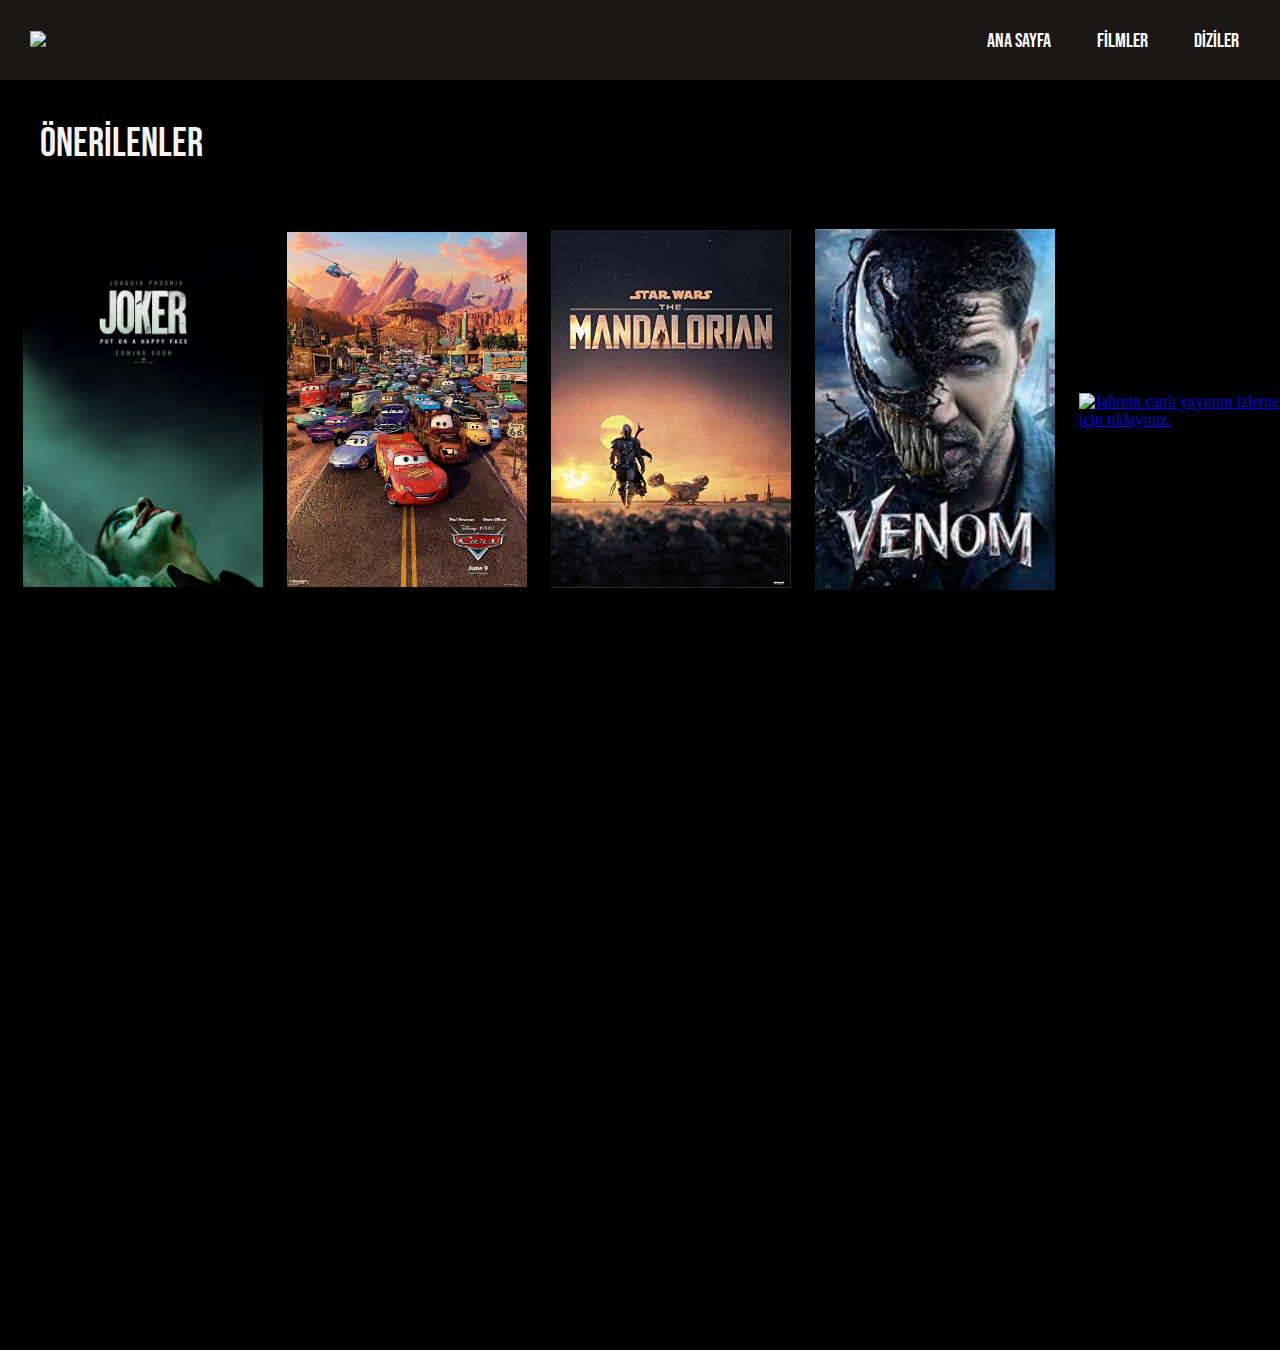
==== index.html @ 1ce27ff2 "Add files via upload" ====
<!DOCTYPE html>
<html lang="tr">
<head>
    <meta charset="UTF-8">
    <meta http-equiv="X-UA-Compatible" content="IE=edge">
    <meta name="viewport" content="width=device-width, initial-scale=1.0">
    <title>Final Denemesi</title>
    <link rel="stylesheet" href="css/style.css">
</head>
<body>
    <div class="container">
        <div class="navbar">
            <div class="logo">
                <a href="index.html"><img src="https://www.freepnglogos.com/uploads/netflix-logo-0.png" width="120"></a>
            </div>
        <ul>
            <li><a href="index.html" class="active">Ana Sayfa</a></li>
            <li><a href="Film.html">Filmler</a></li>
            <li><a href="Dizi.html">Diziler</a></li>
        </ul>
        </div>
        <p>Önerilenler</p>
        <br>
        <div class="picture">
            <table>
                <tr>
                <td><a href="film/netflix_joker.html"><img title="Joker filmini izlemek için tıklayınız." src="img/joker_full.avif" width="240"></a></td>
                <td><a href="film/netflix_cars.html"><img title="Arabalar filmini izlemek için tıklayınız." src="img/800px-Cars_Poster.jpg" width="240"></a></td>
                <td><a href="dizi/netflix_mandalorian.html"><img title="Mandalorian dizisini izlemek için tıklayınız." src="img/41P2BCKuJUL._AC_SY780_.jpg" width="240"></a></td>    
                <td><a href="film/netflix_venom.html"><img title="Venom filmini izlemek için tıklayınız." src="img/indir.jfif" width="240"></a></td>
                <td><a href="canli/jahrein_canli.html"><img title="Jahrein canlı yayınını izlemek için tıklayınız." src="https://upload.wikimedia.org/wikipedia/commons/thumb/7/71/Jahrein_logo.svg/1200px-Jahrein_logo.svg.png" width="240"></a></td>    
            </tr>
                </table>
        
        
            
    
    
        </div>
    </div>
</body>
</html>
---- css/style.css ----
@import url('https://fonts.googleapis.com/css2?family=Bebas+Neue&display=swap');
body{   
    padding: 0;
    margin:0; 
 }

 .container{
    background-color: black;
    background-size: 100% 100%;
    height: 150vh;
}

.container .navbar{
    width: 100%;
    height: 80px;
    background-color:rgba(62, 52, 52, 0.452);
}

.navbar .logo {
    display: inline-block;
    margin-left: 30px;
    margin-top: 20px ;
}

.navbar .logo a{
     text-decoration: none;
     font-size: 30px;
     font-family: sans-serif;
     color: #f3f3f3;
}

.navbar ul{
    float: right;
    margin-right: 20px ; 
}

.navbar ul li{
    list-style: none;
    display:inline-block;
    margin: 0 8px;
    line-height: 50px;

}
.navbar ul li a{
    color: white;
    text-decoration: none;
    font-size: 20px;
    padding: 6px 13px;
    font-family: Bebas Neue; 
    transition: .5s ;
}
.navbar ul li a:hover{
    background: #ff0000;
    border-radius: 2px;
}
.container p{
    color: #f3f3f3;
    font-family: Bebas Neue;
    font-size: 40px;
    margin-left: 40px;
}
.container iframe{
    margin-left: 190px;
    margin-top: 40px;
}
.container .picture a{
    margin-left: 20px;
    margin-top: 10px;
}
.container .picture table tr a{
    margin-left: 20px;
    margin-top: 30px;
}
.container .boşluk p{
    color: black;
    font-size: 20px;
}
.container .hakkinda p{
    font-family: Bebas Neue;
    font-size: 20px;
    color: white;
    margin-left: 180px;
}
.container .hakkinda img{
    margin-left: 180px;
}
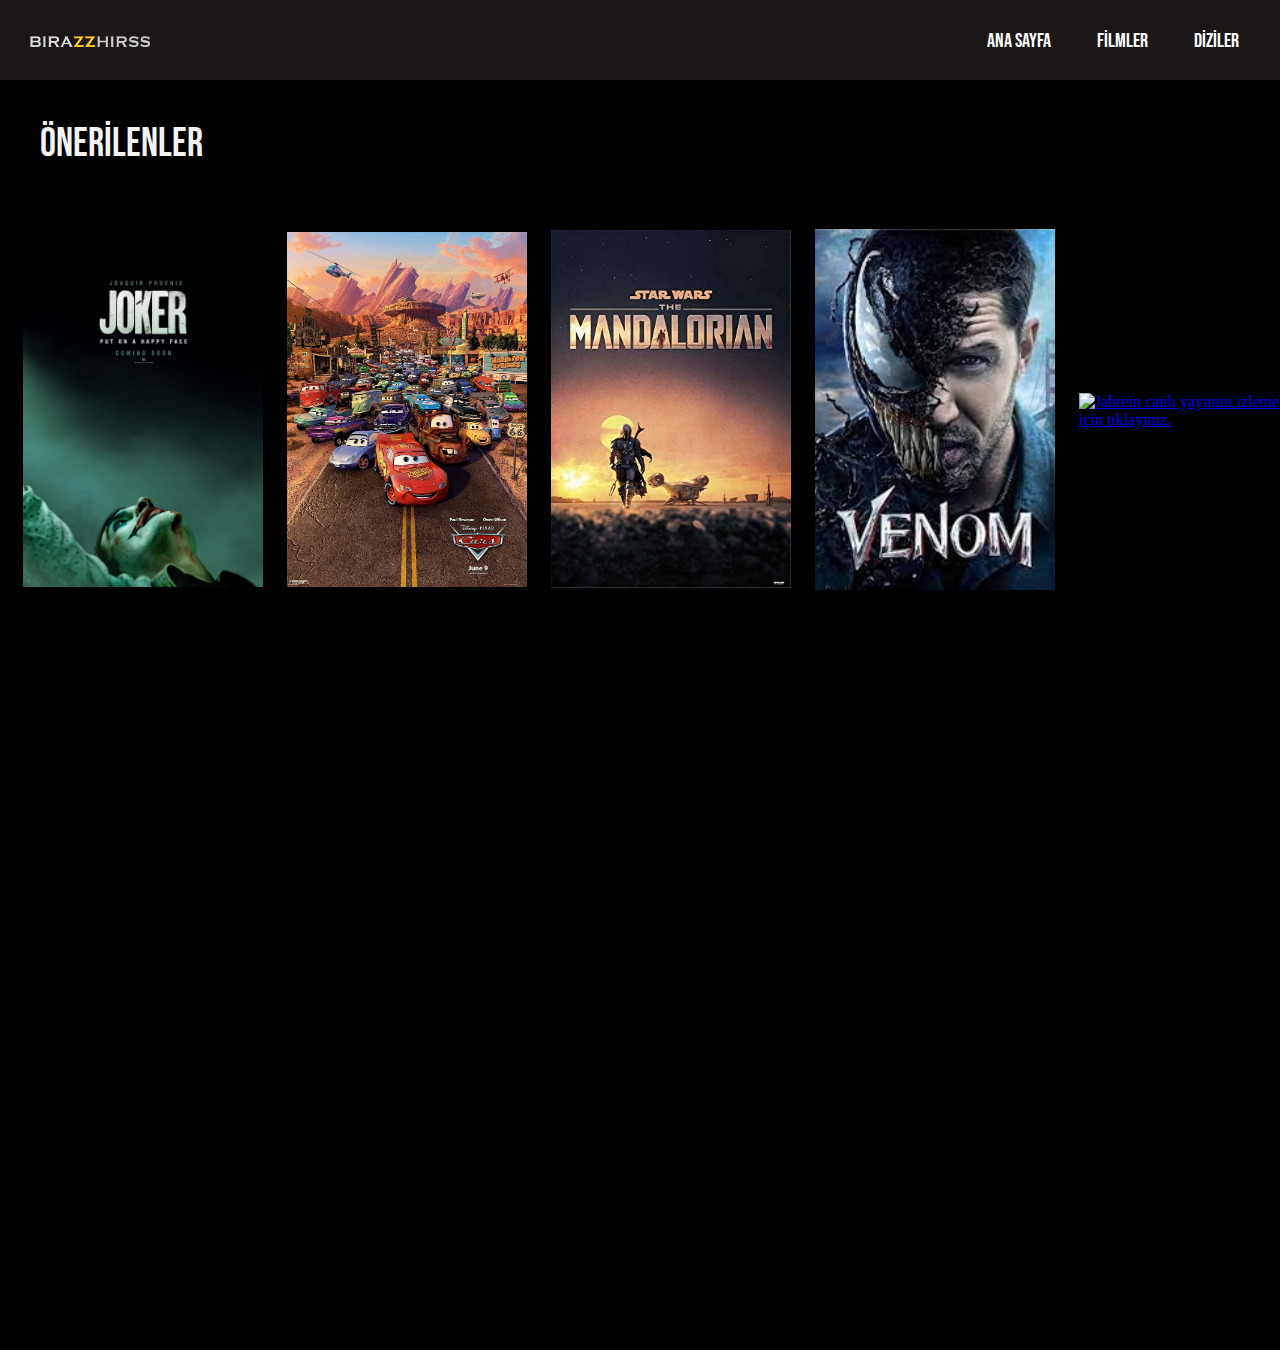
==== commit b433a3a2: "Add files via upload" ====
--- a/index.html
+++ b/index.html
@@ -11,7 +11,7 @@
     <div class="container">
         <div class="navbar">
             <div class="logo">
-                <a href="index.html"><img src="https://www.freepnglogos.com/uploads/netflix-logo-0.png" width="120"></a>
+                <a href="index.html"><img src="img/BIRAZZHIRS-LOGO.png" width="120"></a>
             </div>
         <ul>
             <li><a href="index.html" class="active">Ana Sayfa</a></li>
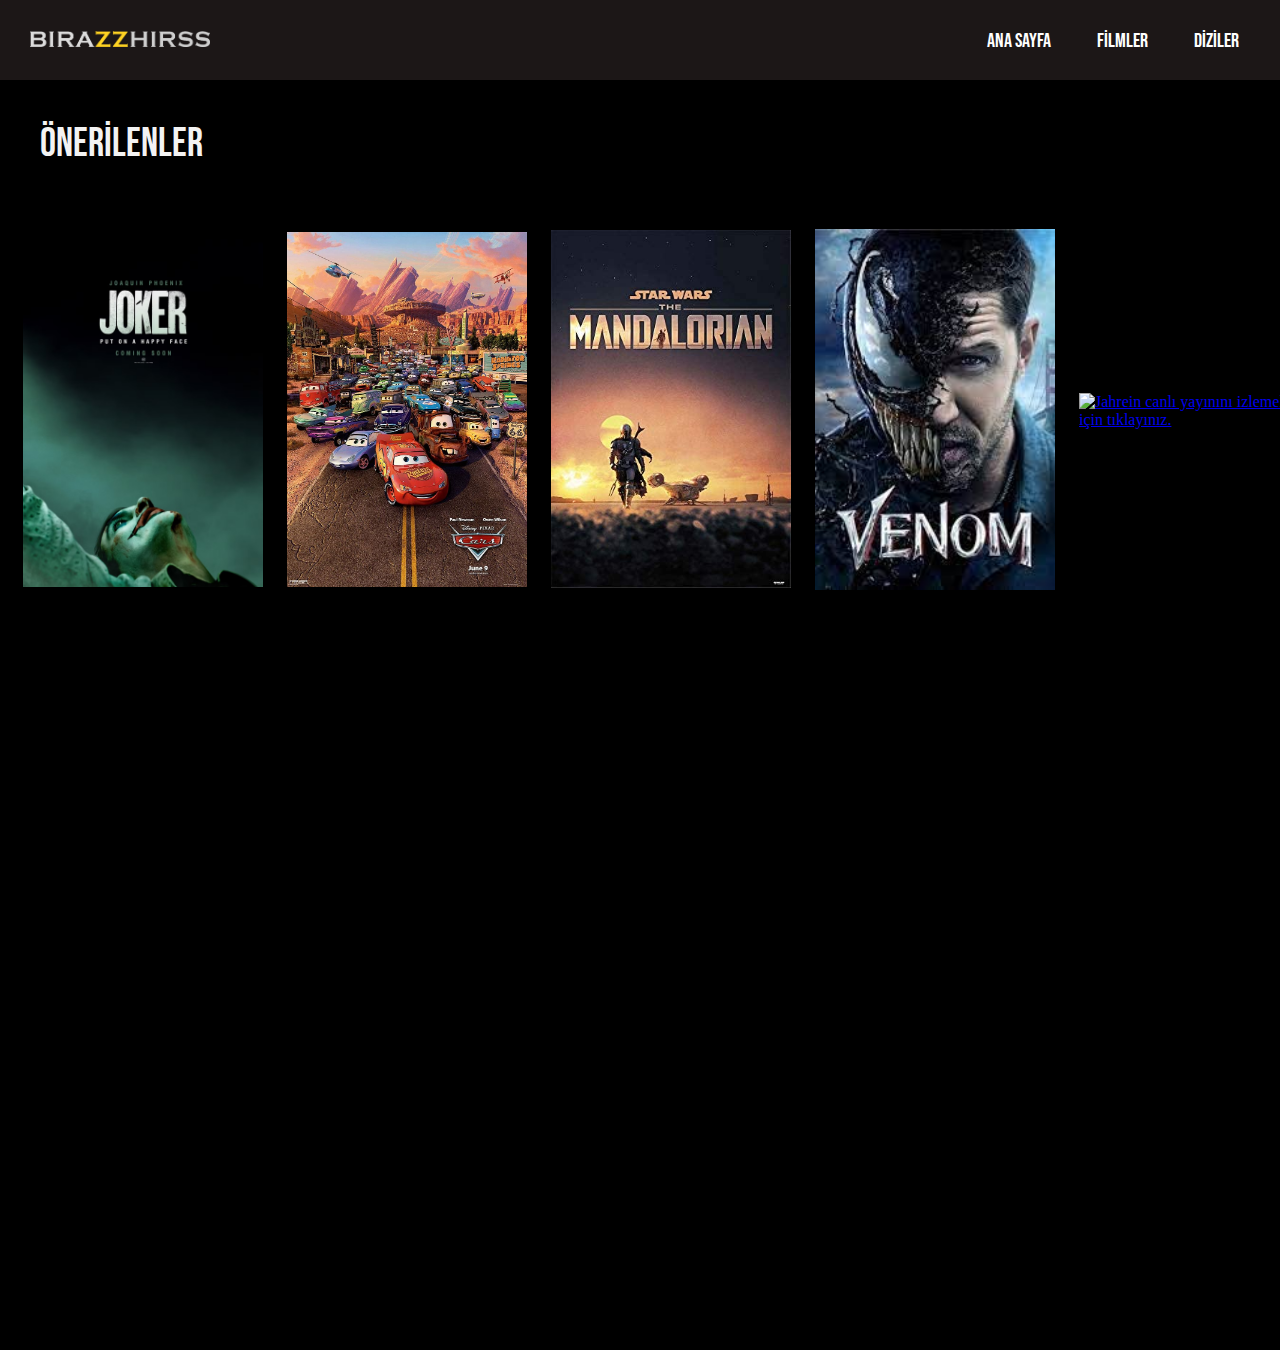
==== commit 79092739: "Update index.html" ====
--- a/index.html
+++ b/index.html
@@ -4,14 +4,14 @@
     <meta charset="UTF-8">
     <meta http-equiv="X-UA-Compatible" content="IE=edge">
     <meta name="viewport" content="width=device-width, initial-scale=1.0">
-    <title>Final Denemesi</title>
+    <title>BIRAZZHIRS</title>
     <link rel="stylesheet" href="css/style.css">
 </head>
 <body>
     <div class="container">
         <div class="navbar">
             <div class="logo">
-                <a href="index.html"><img src="img/BIRAZZHIRS-LOGO.png" width="120"></a>
+                <a href="index.html"><img src="img/BIRAZZHIRS-LOGO.png" width="180"></a>
             </div>
         <ul>
             <li><a href="index.html" class="active">Ana Sayfa</a></li>
@@ -39,4 +39,4 @@
         </div>
     </div>
 </body>
-</html>+</html>
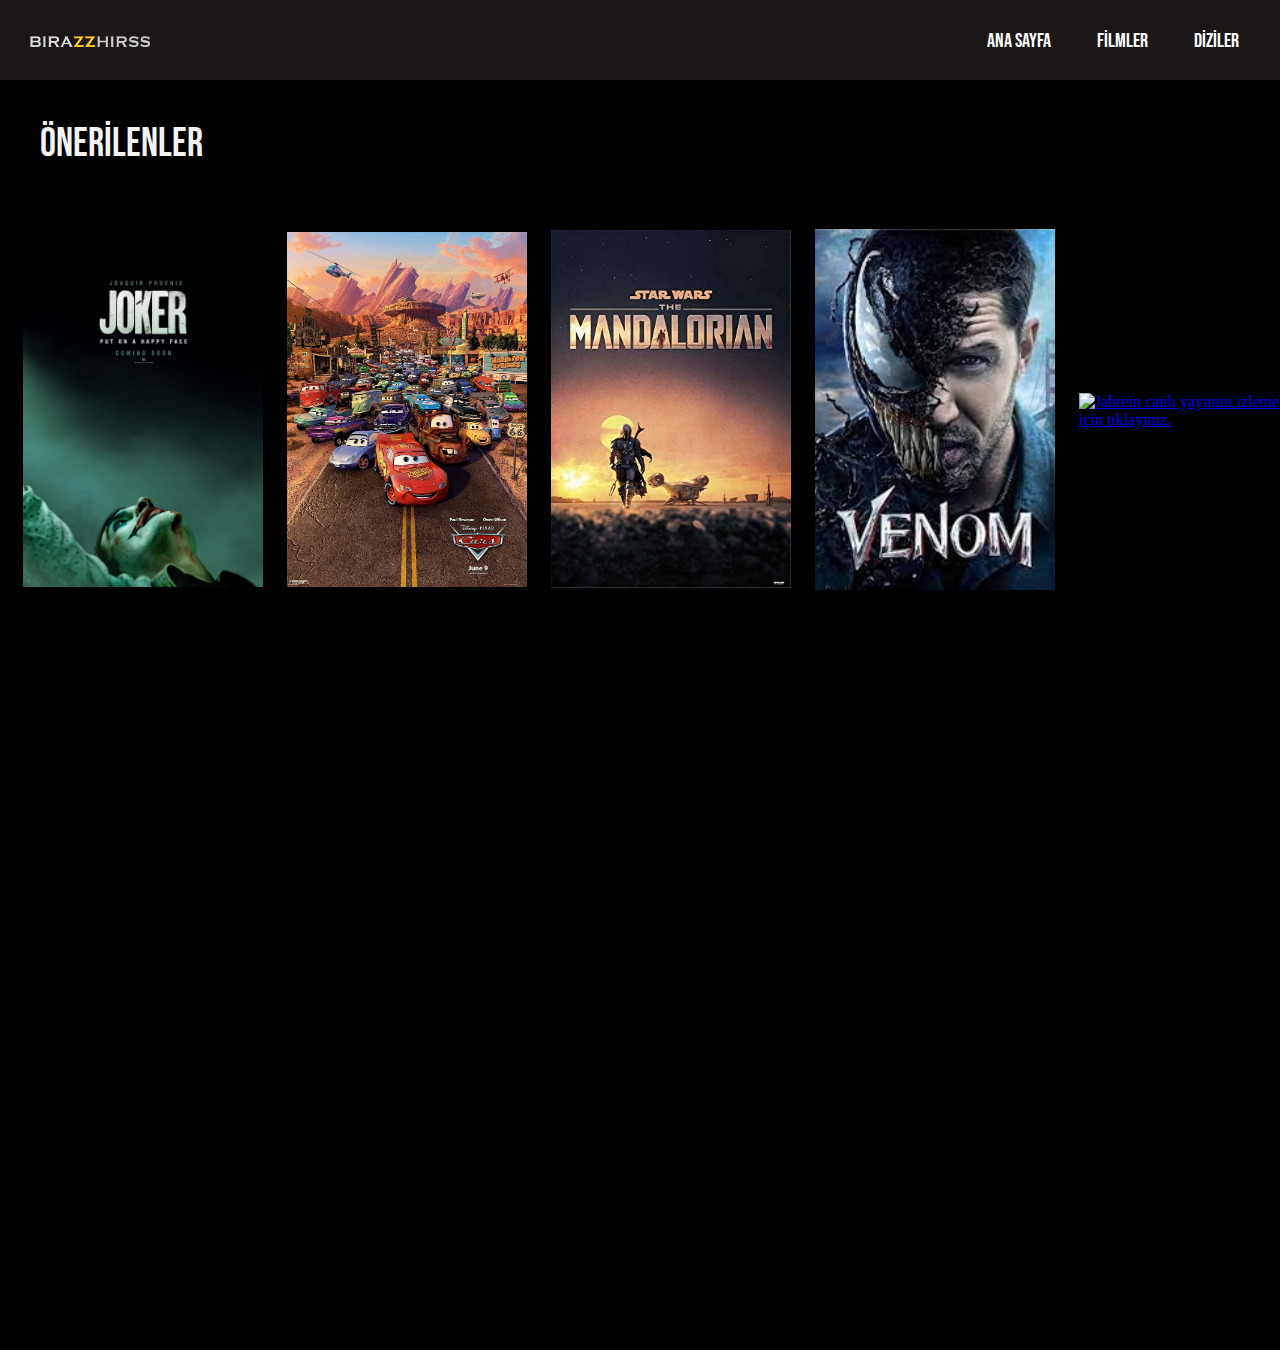
==== commit 9ec5882e: "Add files via upload" ====
--- a/index.html
+++ b/index.html
@@ -4,14 +4,14 @@
     <meta charset="UTF-8">
     <meta http-equiv="X-UA-Compatible" content="IE=edge">
     <meta name="viewport" content="width=device-width, initial-scale=1.0">
-    <title>BIRAZZHIRS</title>
+    <title>Final Denemesi</title>
     <link rel="stylesheet" href="css/style.css">
 </head>
 <body>
     <div class="container">
         <div class="navbar">
             <div class="logo">
-                <a href="index.html"><img src="img/BIRAZZHIRS-LOGO.png" width="180"></a>
+                <a href="index.html"><img src="img/BIRAZZHIRS-LOGO.png" width="120"></a>
             </div>
         <ul>
             <li><a href="index.html" class="active">Ana Sayfa</a></li>
@@ -39,4 +39,4 @@
         </div>
     </div>
 </body>
-</html>
+</html>